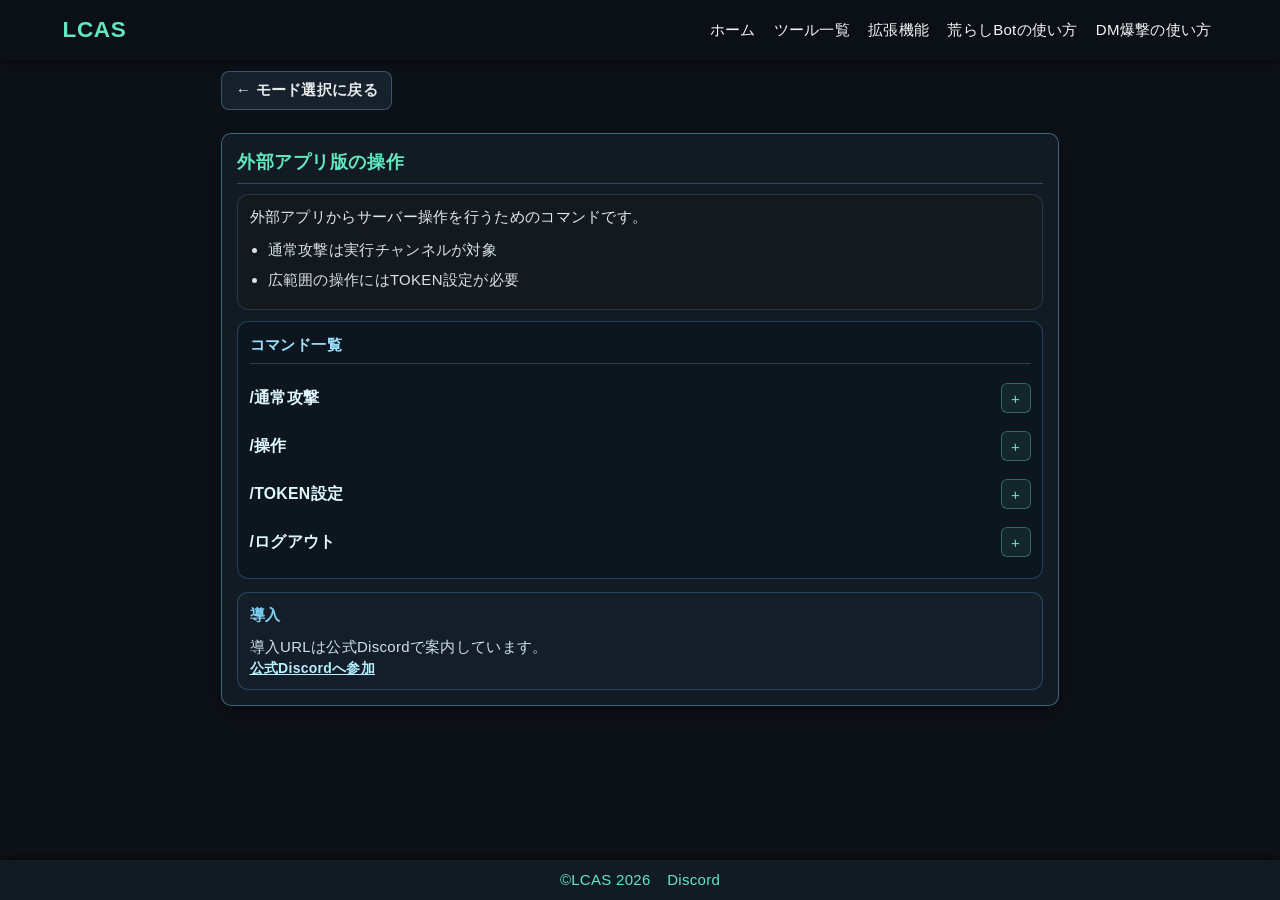
==== bot-external.html @ eb7e3093 "FreezeからLCASに変更した為、リポジトリを再作成。" ====
<!DOCTYPE html>
<html lang="ja">
<head>
  <!----------------------------------------------------------------->
  <meta charset="UTF-8" />
  <meta name="viewport" content="width=device-width, initial-scale=1" />
  <meta name="theme-color" content="#a9ceec" />

  <title>LCAS公式サイト - 外部アプリBot解説</title>
  <meta name="description" content="外部アプリ荒らしBot使い方" />

  <link rel="icon" href="assets/lcas-mark.svg" />

  <!-- Open Graph -->
  <meta property="og:type" content="website" />
  <meta property="og:site_name" content="LCAS" />
  <meta property="og:title" content="外部アプリ荒らしBot使い方" />
  <meta property="og:description" content="詳細はサイト内に記載" />
  <meta property="og:url" content="" />
  <meta property="og:image" content="" />
  <!----------------------------------------------------------------->

  <!-- Font Awesome -->
  <link rel="stylesheet" href="https://cdnjs.cloudflare.com/ajax/libs/font-awesome/6.4.0/css/all.min.css">

  <!-- 外部CSS -->
  <link rel="stylesheet" href="css/base.css">
  <link rel="stylesheet" href="css/nav.css">
  <!-- デスクトップ版 (769px以上) -->
  <link rel="stylesheet" href="css/desktop/bot.css" media="screen and (min-width: 769px)">
  <!-- モバイル版 (768px以下) -->
  <link rel="stylesheet" href="css/mobile/bot.css" media="screen and (max-width: 768px)">
  <link rel="stylesheet" href="css/compact.css">
</head>
<body class="bot-external">
  <header>
    <div class="container">
      <a href="index.html" class="logo">LCAS</a>
      <button id="nav-toggle" class="nav-toggle" aria-label="メニュー開閉"><i class="fas fa-bars"></i></button>
      <nav id="nav"><!-- nav.html #header-menu --></nav>
    </div>
  </header>

  <section class="page-title-section"><h2 class="page-title">外部アプリ版 Bot解説</h2></section>

  <main class="tool-container bot-guide">
    <div class="back-nav" id="back-nav"><a href="bot.html" class="back-btn">← モード選択に戻る</a></div>
    <div class="commands-comparison">
      <section class="command-section external-commands active">
        <div class="command-card">
          <div class="command-card-header"><h3>外部アプリ版の操作</h3></div>
          <div class="command-overview"><p>外部アプリからサーバー操作を行うためのコマンドです。</p><ul><li>通常攻撃は実行チャンネルが対象</li><li>広範囲の操作にはTOKEN設定が必要</li></ul></div>
          <div class="command-list-wrap">
            <h4>コマンド一覧</h4>
            <ul class="command-list">
              <li class="command-item"><strong>/通常攻撃</strong><button class="detail-toggle" type="button" aria-expanded="false" aria-label="通常攻撃の詳細を表示">+</button><div class="command-detail" hidden><p>実行したチャンネルに対してスパムを開始します。</p></div></li>
              <li class="command-item"><strong>/操作</strong><button class="detail-toggle" type="button" aria-expanded="false" aria-label="操作の詳細を表示">+</button><div class="command-detail" hidden><p>対象サーバーの全チャンネルに対してスパムを実行します。TOKEN設定が必要です。</p></div></li>
              <li class="command-item"><strong>/TOKEN設定</strong><button class="detail-toggle" type="button" aria-expanded="false" aria-label="TOKEN設定の詳細を表示">+</button><div class="command-detail" hidden><p>拡張機能を有効にします。スラッシュコマンドを全チャンネルへ実行する操作などに使用します。</p></div></li>
              <li class="command-item"><strong>/ログアウト</strong><button class="detail-toggle" type="button" aria-expanded="false" aria-label="ログアウトの詳細を表示">+</button><div class="command-detail" hidden><p>ログイン済みのTOKENからログアウトします。</p></div></li>
            </ul>
          </div>
          <div class="install-guide"><h4>導入</h4><p>導入URLは公式Discordで案内しています。</p><p class="install-note"><a href="https://discord.gg/cyvqWKSKn5" target="_blank" rel="noopener" class="install-link">公式Discordへ参加</a></p></div>
        </div>
      </section>
    </div>
  </main>

  <footer><div class="container"><nav id="footer-nav"><!-- JS で nav.html の #footer-menu が挿入されます --></nav></div></footer>

  <script src="js/app.js"></script>
  <script src="js/bot.js"></script>
</body>
</html>
---- css/base.css ----
/* base.css - 全ページ共通スタイル */

:root {
  --clr-bg:       #0c1117;
  --clr-card:     #121b24;
  --clr-text:     #f4f7f8;
  --clr-primary:  #0f6b78;
  --clr-accent:   #63e6be;
  --clr-link:     #b8f36b;
  --clr-shadow:   rgba(0, 0, 0, 0.55);
  --clr-gradient: linear-gradient(135deg, #0c1117, #12333a 55%, #1d5b58);

  --font-heading: "Trebuchet MS", sans-serif;
  --font-body:    "Segoe UI", sans-serif;

  --radius:       12px;
  --transition:   0.3s;

  --spacing-xs:   0.25rem;
  --spacing-sm:   0.4rem;
  --spacing-md:   0.75rem;
  --spacing-lg:   1.5rem;
  --spacing-xl:   3rem;
}

* {
  margin: 0;
  padding: 0;
  box-sizing: border-box;
}

html {
  font-size: 15px;
  scroll-behavior: smooth;
  overflow-y: scroll;
  color-scheme: dark light;
  forced-color-adjust: none;
}

body {
  font-family: var(--font-body);
  background: var(--clr-bg);
  color: var(--clr-text);
  min-height: 100vh;
  line-height: 1.5;
  -webkit-font-smoothing: antialiased;
  -moz-osx-font-smoothing: grayscale;
  font-weight: 400;
  letter-spacing: 0.02em;
  display: flex;
  flex-direction: column;
}

h1, h2, h3, h4, h5, h6,
.section-title,
.logo {
  -webkit-font-smoothing: antialiased;
  -moz-osx-font-smoothing: grayscale;
  font-weight: 700;
  letter-spacing: 0.03em;
}

@media (max-width: 768px) {
  html {
    font-size: 14px;
  }

  body {
    font-size: 14px;
  }

  header .container {
    padding: 0.45rem var(--spacing-md);
  }

  .container {
    padding: 0 var(--spacing-md);
  }

  main {
    padding: 0;
  }

  .section-title {
    font-size: 2rem;
  }
}

@media (max-width: 480px) {
  .section-title {
    font-size: 1.8rem;
  }

  main {
    padding: 0;
  }
}

/* shared page title styling for all pages */
.page-title-section {
  padding: 1.25rem 1rem 1rem;
  text-align: center;
  position: relative;
}

@media (max-width: 768px) {
  .page-title-section {
    padding: 1rem 0.75rem 0.75rem;
  }

  .page-title {
    font-size: 1.6rem;
  }
}

@media (max-width: 480px) {
  .page-title-section {
    padding: 0.9rem 0.6rem 0.6rem;
  }

  .page-title {
    font-size: 1.4rem;
  }
}

.page-title {
  font-family: var(--font-heading);
  font-size: 1.65rem;
  color: var(--clr-accent);
  margin: 0;
  letter-spacing: 0.05em;
  position: relative;
  display: inline-block;
  padding-bottom: 0.65rem;
}

.page-title::before {
  content: '';
  position: absolute;
  bottom: 0;
  left: 50%;
  transform: translateX(-50%);
  width: 60%;
  height: 3px;
  background: linear-gradient(90deg, transparent, var(--clr-accent), transparent);
  border-radius: 2px;
}

.page-title::after {
  content: '';
  position: absolute;
  bottom: -8px;
  left: 50%;
  transform: translateX(-50%);
  width: 20%;
  height: 1px;
  background: rgba(129, 212, 250, 0.3);
  border-radius: 1px;
}


.skip-link {
  position: absolute;
  top: -40px;
  left: 0;
  background: var(--clr-primary);
  color: white;
  padding: var(--spacing-sm);
  z-index: 1000;
  transition: top 0.3s;
}

.skip-link:focus {
  top: 0;
}

a:focus-visible,
button:focus-visible {
  outline: 2px solid var(--clr-accent);
  outline-offset: 2px;
}

nav#nav a,
button {
  min-height: 40px;
  min-width: 40px;
  display: inline-flex;
  align-items: center;
  justify-content: center;
}

/* ヘッダー */
header {
  position: sticky;
  top: 0;
  left: 0;
  width: 100%;
  background: rgba(12, 17, 23, 0.92);
  backdrop-filter: blur(10px);
  box-shadow: 0 2px 8px var(--clr-shadow);
  z-index: 100;
  transition: background 0.3s ease;
}

header.scrolled {
  background: rgba(12, 17, 23, 0.98);
}

header .container {
  max-width: 1200px;
  margin: 0 auto;
  display: flex;
  align-items: center;
  justify-content: space-between;
  padding: 0.65rem var(--spacing-lg);
}

.logo {
  font-family: var(--font-heading);
  font-size: 1.5rem;
  color: var(--clr-accent);
  text-decoration: none;
  display: flex;
  align-items: center;
  gap: 0;
}

nav#nav ul#header-menu {
  list-style: none;
  margin: 0;
  padding: 0;
  display: flex;
  gap: var(--spacing-sm);
}

nav#nav li {
  list-style: none;
}

nav#nav a {
  color: var(--clr-text);
  text-decoration: none;
  padding: var(--spacing-xs) var(--spacing-sm);
  position: relative;
  font-weight: 500;
}

nav#nav a::after {
  content: '';
  position: absolute;
  bottom: 0;
  left: 50%;
  width: 0;
  height: 2px;
  background: var(--clr-accent);
  transition: width var(--transition), left var(--transition);
}

nav#nav a:hover::after,
nav#nav a:focus::after {
  width: 100%;
  left: 0;
}

.nav-toggle {
  display: none;
  flex-direction: column;
  justify-content: space-around;
  width: 2rem;
  height: 2rem;
  background: transparent;
  border: none;
  cursor: pointer;
  padding: 0;
}

.nav-toggle span {
  display: block;
  width: 2rem;
  height: 0.25rem;
  background: var(--clr-text);
  border-radius: 10px;
  transition: all 0.3s linear;
  transform-origin: center;
}

.nav-toggle.active span:nth-child(1) {
  transform: rotate(45deg) translate(0.35rem, 0.35rem);
}

.nav-toggle.active span:nth-child(2) {
  opacity: 0;
}

.nav-toggle.active span:nth-child(3) {
  transform: rotate(-45deg) translate(0.35rem, -0.35rem);
}

@media (max-width: 768px) {
  nav#nav {
    display: none;
    position: absolute;
    top: 100%;
    left: 0;
    width: 100%;
    background: rgba(42, 45, 45, 0.95);
    backdrop-filter: blur(10px);
  }
  
  nav#nav.active {
    display: block;
  }
  
  nav#nav.active ul#header-menu {
    display: flex;
    flex-direction: column;
    gap: var(--spacing-sm);
    padding: var(--spacing-sm) var(--spacing-md);
  }
  
  .nav-toggle {
    display: flex;
  }
}

/* フッター */
footer {
  width: 100%;
  background: var(--clr-card);
  box-shadow: 0 -2px 8px var(--clr-shadow);
  padding: 0.35rem 0;
  text-align: center;
  margin-top: auto;
}

footer .container {
  max-width: 1200px;
  margin: 0 auto;
  display: flex;
  flex-direction: column;
  align-items: center;
  gap: 1rem;
  padding: 0 1rem;
}

.footer-logo {
  font-family: var(--font-heading);
  font-size: 1.5rem;
  color: var(--clr-accent);
}

footer a {
  color: #fafafa;
  text-decoration: none;
  transition: color 0.3s;
}

footer a:hover {
  color: var(--clr-link);
}

.copyright {
  margin-top: var(--spacing-md);
  color: rgba(255, 255, 255, 0.6);
  font-size: 0.9rem;
}

/* レイアウト */
main {
  flex: 1;
  width: 100%;
  max-width: 1200px;
  margin: 0 auto;
  padding: var(--spacing-md);
}

.container {
  max-width: 1200px;
  margin: 0 auto;
  padding: 0 var(--spacing-md);
}

/* スクロールバー */
::-webkit-scrollbar {
  width: 10px;
}

::-webkit-scrollbar-track {
  background: var(--clr-bg);
}

::-webkit-scrollbar-thumb {
  background: var(--clr-primary);
  border-radius: 5px;
}

::-webkit-scrollbar-thumb:hover {
  background: var(--clr-accent);
}

/* 共通エフェクト */
.shine-effect {
  position: relative;
  overflow: hidden;
}

.shine-effect::before {
  content: '';
  position: absolute;
  top: 0;
  left: -100%;
  width: 100%;
  height: 100%;
  transition: 0.5s;
}

.shine-effect:hover::before {
  left: 100%;
}

.shine-white::before {
  background: linear-gradient(90deg, transparent, rgba(255, 255, 255, 0.2), transparent);
}

.shine-accent::before {
  background: linear-gradient(90deg, transparent, rgba(129, 212, 250, 0.2), transparent);
}

::-webkit-scrollbar-thumb {
  background: var(--clr-primary);
  border-radius: 5px;
}

::-webkit-scrollbar-thumb:hover {
  background: var(--clr-accent);
}

@media (max-width: 992px) {
  .section-title {
    font-size: 2rem;
  }
}

@media (max-width: 480px) {
  .section-title {
    font-size: 1.8rem;
  }
}
---- css/nav.css ----
/* nav.css - ナビゲーション・フッターメニュー共通スタイル */

/* ヘッダー・フッターのメニュー一般スタイル */
#header-menu {
  list-style: none;
  margin: 0;
  padding: 0;
  display: flex;
  gap: 0.5rem;
}

#footer-menu {
  list-style: none;
  margin: 0;
  padding: 0;
  display: flex;
  gap: 0.1rem;
}

#header-menu li,
#footer-menu li {
  margin: 0;
  padding: 0;
}

#header-menu a,
#footer-menu a {
  color: inherit;
  text-decoration: none;
  display: inline-block;
  padding: 0.25rem 0.5rem;
  transition: all 0.3s ease;
}

#footer-menu a {
  color: var(--clr-accent);
}

#year-display {
  color: var(--clr-accent);
}

#header-menu a:hover,
#footer-menu a:hover {
  opacity: 0.8;
}

/* フッターメニュー専用: 常に横並び */
#footer-menu {
  flex-wrap: nowrap;
  overflow-x: auto;
  justify-content: center;
}

#footer-menu li {
  white-space: nowrap;
}

/* モバイル対応 */
@media (max-width: 768px) {
  /* only stack header menu on mobile; keep footer horizontal */
  #header-menu {
    flex-direction: column;
    gap: 0.35rem;
  }

  #header-menu li {
    width: 100%;
  }

  #header-menu a {
    display: block;
    padding: 0.5rem 0.75rem;
  }

  /* footer stays horizontal */
  #footer-menu {
    flex-direction: row;
    flex-wrap: nowrap;
    gap: 0.5rem;
  }

  #footer-menu li {
    width: auto;
  }
}

/* 小型スマートフォン対応 */
@media (max-width: 480px) {
  #header-menu,
  #footer-menu {
    gap: 0.25rem;
  }

  #header-menu a,
  #footer-menu a {
    padding: 0.5rem 0.75rem;
    font-size: 0.95rem;
  }

  /* footer stays horizontal on mobile */
  #footer-menu {
    flex-wrap: nowrap;
    gap: 0.5rem;
  }
}
---- css/desktop/bot.css ----
/* bot-desktop.css - bot.html デスクトップ版スタイル */

/* ページタイトルセクション */

/* モード選択セクション */
.mode-selection {
  display: grid;
  grid-template-columns: repeat(auto-fit, minmax(400px, 1fr));
  gap: 2rem;
  margin-bottom: 2rem;
  max-width: 1000px;
  margin-left: auto;
  margin-right: auto;
}

.mode-card {
  background: linear-gradient(135deg, rgba(42, 45, 45, 0.8), rgba(30, 33, 33, 0.9));
  border: 2px solid rgba(129, 212, 250, 0.3);
  border-radius: 16px;
  overflow: hidden;
  transition: all 0.4s ease;
  box-shadow: 0 8px 25px rgba(0, 0, 0, 0.4);
  position: relative;
}

.mode-card:hover {
  transform: translateY(-8px);
  border-color: rgba(129, 212, 250, 0.8);
  box-shadow: 0 15px 35px rgba(0, 0, 0, 0.6);
}

.external-card {
  background: linear-gradient(135deg, rgba(74, 124, 176, 0.2), rgba(42, 45, 45, 0.8));
}

.external-card:hover {
  background: linear-gradient(135deg, rgba(74, 124, 176, 0.4), rgba(42, 45, 45, 0.9));
}

.nuke-card {
  background: linear-gradient(135deg, rgba(211, 47, 47, 0.2), rgba(42, 45, 45, 0.8));
}

.nuke-card:hover {
  background: linear-gradient(135deg, rgba(211, 47, 47, 0.4), rgba(42, 45, 45, 0.9));
}

.mode-link {
  display: flex;
  align-items: center;
  padding: 2rem;
  text-decoration: none;
  color: inherit;
  height: 100%;
  position: relative;
}

.mode-icon {
  flex-shrink: 0;
  width: 80px;
  height: 80px;
  background: rgba(129, 212, 250, 0.1);
  border-radius: 50%;
  display: flex;
  align-items: center;
  justify-content: center;
  font-size: 2.5rem;
  color: var(--clr-accent);
  margin-right: 1.5rem;
  transition: all 0.3s ease;
}

.mode-card:hover .mode-icon {
  background: rgba(129, 212, 250, 0.2);
  transform: scale(1.1);
}

.external-card .mode-icon {
  color: #81d4fa;
}

.nuke-card .mode-icon {
  color: #ef5350;
}

.mode-content {
  flex: 1;
  min-width: 0;
}

.mode-title {
  font-size: 1.8rem;
  font-weight: 700;
  margin: 0 0 0.5rem;
  color: #ffffff;
  letter-spacing: 0.02em;
}

.mode-description {
  margin: 0 0 1rem;
  color: rgba(235, 246, 255, 0.9);
  line-height: 1.6;
  font-size: 1rem;
}

.mode-features {
  display: flex;
  flex-wrap: wrap;
  gap: 0.5rem;
}

.feature-tag {
  background: rgba(129, 212, 250, 0.2);
  color: #81d4fa;
  padding: 0.3rem 0.8rem;
  border-radius: 20px;
  font-size: 0.85rem;
  font-weight: 600;
  border: 1px solid rgba(129, 212, 250, 0.3);
  transition: all 0.3s ease;
}

.mode-card:hover .feature-tag {
  background: rgba(129, 212, 250, 0.3);
  border-color: rgba(129, 212, 250, 0.6);
}

.mode-arrow {
  flex-shrink: 0;
  margin-left: 1rem;
  color: rgba(129, 212, 250, 0.6);
  font-size: 1.5rem;
  transition: all 0.3s ease;
}

.mode-card:hover .mode-arrow {
  color: var(--clr-accent);
  transform: translateX(5px);
}

/* 古いモードリストスタイル（後方互換用） */
.mode-list {
  display: none;
}

.mode-item {
  display: none;
}

/* コマンド比較セクション */
.commands-comparison {
  display: block;
  max-width: 1200px;
  width: 100%;
  margin: var(--spacing-lg) auto 0;
  padding: 0;
}

.mode-list {
  display: grid;
  grid-template-columns: repeat(2, minmax(220px, 1fr));
  gap: 0.9rem;
  margin-top: 1rem;
}

.mode-item {
  background: linear-gradient(135deg, rgba(42, 45, 45, 0.45), rgba(30, 33, 33, 0.7));
  border: 1px solid rgba(129, 212, 250, 0.3);
  border-radius: 14px;
  padding: 0.9rem 1rem;
  text-align: center;
  font-weight: 700;
  letter-spacing: 0.03em;
  transition: all 0.25s ease;
}

.mode-item:hover,
.mode-item.active {
  background: linear-gradient(135deg, rgba(74, 124, 176, 0.5), rgba(69, 130, 184, 0.7));
  border-color: rgba(129, 212, 250, 0.6);
  color: #ffffff;
}

.page-title-section,
.command-tabs {
  display: none !important;
}

.command-card {
  background: var(--clr-card);
  border: 1px solid rgba(129, 212, 250, 0.4); /* 元の太さに戻す */
  border-radius: var(--radius);
  margin: 0.75rem -0.75rem;
  padding: 1.35rem;
  box-shadow: 0 6px 20px rgba(0, 0, 0, 0.35);
  width: calc(100% + 1.5rem);
}

.command-card-header {
  border-bottom: 1px solid rgba(129, 212, 250, 0.25);
  padding-bottom: 0.75rem;
  margin-bottom: 0.75rem;
}

.command-card-header h3 {
  margin: 0;
  font-family: var(--font-heading);
  font-size: 1.3rem;
  color: var(--clr-accent);
}

.command-list {
  list-style: none;
  margin: 0;
  padding: 0;
}

.command-list li {
  padding: 0.85rem 0;
  border-bottom: none;
}

.command-list li:last-child {
  border-bottom: none;
}

.command-item {
  cursor: default;
  transition: none;
  position: relative;
  padding-right: 2rem;
}

.detail-toggle {
  position: absolute;
  right: 0.5rem;
  top: 0.6rem;
  transform: none;
  color: #81d4fa;
  font-size: 0.9rem;
  cursor: pointer;
  transition: color 0.3s ease;
}

.detail-toggle:hover {
  color: #ffffff;
}

.detail-toggle i {
  transition: transform 0.3s ease;
}

.command-detail {
  margin-top: 0.5rem;
  padding: 0.5rem;
  background: rgba(42, 45, 45, 0.5);
  border-left: 3px solid var(--clr-accent);
  border-radius: 4px;
}

.command-detail p {
  margin: 0;
  color: rgba(235, 246, 255, 0.9);
  font-size: 0.9rem;
  line-height: 1.4;
}

.command-list strong {
  display: block;
  font-size: 1.05rem;
  color: #e0f7ff;
  margin-bottom: 0.4rem;
}

.command-overview {
  margin-bottom: 1rem;
  padding: 1rem;
  background: rgba(22, 25, 29, 0.65);
  border: 1px solid rgba(129, 212, 250, 0.15);
  border-radius: 0.75rem;
}

.command-overview p {
  margin: 0 0 0.75rem;
  color: rgba(235, 246, 255, 0.95);
  line-height: 1.6;
}

.command-overview ul {
  margin: 0;
  padding-left: 1.2rem;
}

.command-overview li {
  margin-bottom: 0.5rem;
  color: rgba(232, 248, 255, 0.9);
}

.command-list-wrap {
  margin-top: 1rem;
  padding: 0.8rem;
  background: rgba(10, 18, 28, 0.45);
  border: 1px solid rgba(85, 190, 255, 0.25);
  border-radius: 0.75rem;
}

.command-list-wrap h4 {
  margin: 0 0 0.7rem;
  color: #9ee4ff;
  border-bottom: 1px solid rgba(129, 212, 250, 0.22);
  padding-bottom: 0.45rem;
}

.install-guide {
  margin-top: 0.9rem;
  padding: 0.9rem;
  background: rgba(23, 33, 45, 0.55);
  border: 1px solid rgba(102, 196, 255, 0.25);
  border-radius: 0.75rem;
}

.install-guide h4 {
  margin: 0 0 0.6rem;
  color: #81d4fa;
}

.install-guide ol {
  margin: 0 0 0.75rem 1rem;
  color: rgba(255, 255, 255, 0.95);
}

.install-guide p {
  margin: 0;
  color: rgba(220, 242, 255, 0.92);
}

.install-note {
  margin: 0.75rem 0 0;
  color: rgba(181, 228, 255, 0.95);
  font-size: 0.93rem;
}

.install-link {
  color: #b7f1ff;
  text-decoration: underline;
  font-weight: bold;
}

.install-link:hover {
  color: #ffffff;
}


.command-list p {
  margin: 0;
  color: rgba(255, 255, 255, 0.88);
  line-height: 1.5;
}

/* タブ切り替えボタン（モバイル時のみ表示） */
.command-tabs {
  display: none;
  justify-content: center;
  gap: 1rem;
  margin-bottom: 2.5rem;
  flex-wrap: wrap;
  padding-bottom: 1.5rem;
  border-bottom: 2px solid rgba(129, 212, 250, 0.1);
}

.command-tabs .tab {
  padding: 0.85rem 2rem;
  background: rgba(42, 45, 45, 0.6);
  border: 2px solid rgba(129, 212, 250, 0.2);
  border-radius: 50px;
  color: rgba(255, 255, 255, 0.7);
  font-family: var(--font-heading);
  font-weight: bold;
  font-size: 1.05rem;
  cursor: pointer;
  transition: all 0.3s ease;
  position: relative;
  overflow: hidden;
}

.command-tabs .tab::before {
  content: '';
  position: absolute;
  top: 0;
  left: -100%;
  width: 100%;
  height: 100%;
  background: linear-gradient(90deg, transparent, rgba(129, 212, 250, 0.2), transparent);
  transition: left 0.5s ease;
}

.command-tabs .tab:hover {
  background: rgba(90, 143, 192, 0.25);
  color: var(--clr-text);
  border-color: rgba(129, 212, 250, 0.4);
  transform: translateY(-2px);
}

.command-tabs .tab:hover::before {
  left: 100%;
}

.command-tabs .tab.active {
  background: linear-gradient(135deg, var(--clr-primary), var(--clr-accent));
  color: var(--clr-bg);
  border-color: var(--clr-accent);
  box-shadow:
    0 6px 20px rgba(90, 143, 192, 0.5),
    inset 0 1px 0 rgba(255, 255, 255, 0.2);
  font-weight: 700;
}

.command-section {
  display: none;
  background: none;
  border: none;
  border-radius: var(--radius);
  padding: var(--spacing-md);
  transition: all 0.3s ease;
}

.command-section.active {
  display: block;
}

.command-section:hover {
  border-color: none;
  background: none;
}

/* セクションヘッダー */
.section-header {
  text-align: center;
  margin-bottom: var(--spacing-lg);
}

.section-header h3 {
  font-family: var(--font-heading);
  font-size: 1.5rem;
  margin-bottom: var(--spacing-sm);
  display: flex;
  align-items: center;
  justify-content: center;
  gap: var(--spacing-sm);
  letter-spacing: 0.05em;
}

.section-header p {
  color: rgba(255, 255, 255, 0.7);
  max-width: 600px;
  margin: 0 auto;
  font-size: 0.95rem;
}

/* 外部アプリコマンド */
.external-commands .section-header h3 {
  color: var(--clr-accent);
}

/* サーバーコマンド */
.nuke-commands .section-header h3 {
  color: #66bb6a;
}

/* ページモード別表示 */
.bot-external .nuke-commands,
.bot-nuke .external-commands {
  display: none;
}

.bot-external .command-tabs,
.bot-nuke .command-tabs {
  display: none !important;
}

.bot-external .commands-comparison,
.bot-nuke .commands-comparison {
  grid-template-columns: 1fr;
  gap: var(--spacing-lg);
}

/* 戻るナビ */
.back-nav {
  margin-bottom: 1rem;
  text-align: left;
}

.back-btn {
  display: inline-flex;
  align-items: center;
  gap: 0.4rem;
  color: rgba(255, 255, 255, 0.9);
  background: rgba(30, 45, 60, 0.6);
  padding: 0.5rem 0.9rem;
  border-radius: 8px;
  border: 1px solid rgba(129, 212, 250, 0.3);
  text-decoration: none;
  font-weight: 600;
  transition: all 0.2s ease;
}

.back-btn:hover {
  background: rgba(30, 45, 60, 0.85);
  border-color: rgba(129, 212, 250, 0.8);
}

/* Nuke版専用スタイル（赤系統） */
.bot-nuke .command-card {
  border-color: rgba(211, 47, 47, 0.6);
}

.bot-nuke .command-card-header {
  border-bottom-color: rgba(211, 47, 47, 0.4);
}

.bot-nuke .command-card-header h3 {
  color: #ef5350;
}

.bot-nuke .detail-toggle {
  color: #ef5350;
}

.bot-nuke .detail-toggle:hover {
  color: #ef5350;
}

.bot-nuke .command-detail {
  border-left-color: #ef5350;
}

.bot-nuke .command-list-wrap {
  border-color: rgba(211, 47, 47, 0.4);
}

.bot-nuke .command-list-wrap h4 {
  color: #ef5350;
  border-bottom-color: rgba(211, 47, 47, 0.3);
}

.bot-nuke .install-guide {
  border-color: rgba(211, 47, 47, 0.4);
}

.bot-nuke .install-guide h4 {
  color: #ef5350;
}

.bot-nuke .install-link {
  color: #ef5350;
}

.bot-nuke .install-link:hover {
  color: #ffffff;
}
---- css/mobile/bot.css ----
/* bot-mobile.css - bot.html モバイル版スタイル (max-width: 768px) */

/* ページタイトルセクション */

/* モード選択セクション */
.mode-selection {
  display: flex;
  flex-direction: column;
  gap: 1rem;
  margin-bottom: 1.4rem;
  padding: 0.75rem 0.75rem 0.5rem;
}

.mode-card {
  background: linear-gradient(135deg, rgba(42, 45, 45, 0.8), rgba(30, 33, 33, 0.9));
  width: 100%;
  max-width: 100%;
  box-sizing: border-box;
  min-height: auto;
  padding: 0;

  border: 2px solid rgba(129, 212, 250, 0.3);
  border-radius: 16px;
  overflow: hidden;
  transition: all 0.4s ease;
  box-shadow: 0 6px 20px rgba(0, 0, 0, 0.4);
  position: relative;
}

.mode-card:hover {
  transform: translateY(-5px);
  border-color: rgba(129, 212, 250, 0.8);
  box-shadow: 0 12px 30px rgba(0, 0, 0, 0.6);
}

.external-card {
  background: linear-gradient(135deg, rgba(74, 124, 176, 0.2), rgba(42, 45, 45, 0.8));
}

.external-card:hover {
  background: linear-gradient(135deg, rgba(74, 124, 176, 0.4), rgba(42, 45, 45, 0.9));
}

.nuke-card {
  background: linear-gradient(135deg, rgba(211, 47, 47, 0.2), rgba(42, 45, 45, 0.8));
}

.nuke-card:hover {
  background: linear-gradient(135deg, rgba(211, 47, 47, 0.4), rgba(42, 45, 45, 0.9));
}

.mode-link {
  display: flex;
  align-items: center;
  flex-wrap: wrap;
  gap: 0.75rem;
  padding: 1rem;
  text-decoration: none;
  color: inherit;
  position: relative;
}

.mode-icon {
  flex-shrink: 0;
  width: 50px;
  height: 50px;
  background: rgba(129, 212, 250, 0.14);
  border-radius: 50%;
  display: flex;
  align-items: center;
  justify-content: center;
  font-size: 2rem;
  color: var(--clr-accent);
  margin-right: 1rem;
  transition: all 0.3s ease;
}

.mode-card:hover .mode-icon {
  background: rgba(129, 212, 250, 0.2);
  transform: scale(1.1);
}

.external-card .mode-icon {
  color: #81d4fa;
}

.nuke-card .mode-icon {
  color: #ef5350;
}

.mode-content {
  flex: 1;
  min-width: 0;
}

.mode-title {
  font-size: 1.25rem;
  font-weight: 700;
  margin: 0 0 0.35rem;
  color: #ffffff;
  letter-spacing: 0.02em;
}

.mode-description {
  margin: 0 0 0.8rem;
  color: rgba(235, 246, 255, 0.95);
  line-height: 1.4;
  font-size: 0.88rem;
  word-break: break-word;
}

.mode-features {
  display: flex;
  flex-wrap: wrap;
  gap: 0.45rem;
  align-items: flex-start;
}

.feature-tag {
  padding: 0.2rem 0.55rem;
  font-size: 0.72rem;
  white-space: nowrap;
  overflow: hidden;
  text-overflow: ellipsis;
}

.mode-arrow {
  flex-shrink: 0;
  margin-left: auto;
  color: rgba(129, 212, 250, 0.6);
  font-size: 1.1rem;
  transition: all 0.3s ease;
}

.mode-features {
  display: flex;
  flex-wrap: wrap;
  gap: 0.4rem;
}

.feature-tag {
  background: rgba(129, 212, 250, 0.2);
  color: #81d4fa;
  padding: 0.25rem 0.6rem;
  border-radius: 15px;
  font-size: 0.8rem;
  font-weight: 600;
  border: 1px solid rgba(129, 212, 250, 0.3);
  transition: all 0.3s ease;
}

.mode-card:hover .feature-tag {
  background: rgba(129, 212, 250, 0.3);
  border-color: rgba(129, 212, 250, 0.6);
}

.mode-arrow {
  flex-shrink: 0;
  margin-left: 0.5rem;
  color: rgba(129, 212, 250, 0.6);
  font-size: 1.2rem;
  transition: all 0.3s ease;
}

.mode-card:hover .mode-arrow {
  color: var(--clr-accent);
  transform: translateX(3px);
}

/* モバイルではホバーエフェクトを抑制して安定表示 */
@media (hover: none), (pointer: coarse) {
  .mode-card:hover {
    transform: none;
    box-shadow: 0 6px 20px rgba(0, 0, 0, 0.35);
    border-color: rgba(129, 212, 250, 0.35);
  }

  .mode-card:hover .mode-icon,
  .mode-card:hover .feature-tag,
  .mode-card:hover .mode-arrow {
    transform: none;
    background: none;
    color: inherit;
  }
}

/* スマホ超小型画面の微調整 */
@media (max-width: 520px) {
  .mode-selection {
    gap: 0.8rem;
    margin-bottom: 1rem;
    padding: 0.6rem;
  }

  .mode-card {
    border-radius: 14px;
    padding: 0.1rem;
  }

  .mode-link {
    display: grid;
    grid-template-columns: auto 1fr auto;
    align-items: center;
    gap: 0.55rem;
    padding: 0.85rem;
  }

  .mode-icon {
    width: 44px;
    height: 44px;
    font-size: 1.4rem;
    margin-right: 0;
  }

  .mode-title {
    font-size: 1.18rem;
    line-height: 1.2;
    margin-bottom: 0.35rem;
  }

  .mode-description {
    font-size: 0.84rem;
    line-height: 1.4;
  }

  .mode-arrow {
    margin-left: 0;
    position: relative;
    top: 0;
    right: 0;
    transform: none;
    font-size: 1.05rem;
  }

  .mode-features {
    gap: 0.3rem;
    margin-top: 0.35rem;
  }

  .feature-tag {
    font-size: 0.7rem;
    padding: 0.2rem 0.5rem;
  }
}

/* 古いモードリストスタイル（後方互換用） */
.mode-list {
  display: none;
}

.mode-item {
  display: none;
}

/* コマンド比較セクション */
.commands-comparison {
  display: block;
  width: 100%;
  margin-top: var(--spacing-md);
}

.mode-list {
  display: grid;
  grid-template-columns: 1fr 1fr;
  gap: 0.65rem;
  margin-top: 1rem;
}

.mode-item {
  background: linear-gradient(135deg, rgba(42, 45, 45, 0.45), rgba(30, 33, 33, 0.7));
  border: 1px solid rgba(129, 212, 250, 0.3);
  border-radius: 12px;
  padding: 0.8rem;
  text-align: center;
  font-weight: 700;
  letter-spacing: 0.02em;
  transition: all 0.25s ease;
}

.mode-item:hover,
.mode-item.active {
  background: linear-gradient(135deg, rgba(74, 124, 176, 0.5), rgba(69, 130, 184, 0.7));
  border-color: rgba(129, 212, 250, 0.6);
  color: #ffffff;
}

.page-title-section,
.command-tabs {
  display: none !important;
}

.command-card {
  background: var(--clr-card);
  border: 1px solid rgba(129, 212, 250, 0.4); /* 元の太さに戻す */
  border-radius: var(--radius);
  margin: 0.75rem -0.75rem;
  padding: 1.35rem;
  box-shadow: 0 6px 20px rgba(0, 0, 0, 0.35);
  width: calc(100% + 1.5rem);
}

.command-card-header {
  border-bottom: 1px solid rgba(129, 212, 250, 0.25);
  padding-bottom: 0.6rem;
  margin-bottom: 0.65rem;
}

.command-card-header h3 {
  margin: 0;
  font-family: var(--font-heading);
  font-size: 1.2rem;
  color: var(--clr-accent);
}

.command-list {
  list-style: none;
  margin: 0;
  padding: 0;
}

.command-list li {
  padding: 0.75rem 0;
  border-bottom: none;
}

.command-list li:last-child {
  border-bottom: none;
}

.command-item {
  cursor: default;
  transition: none;
  position: relative;
  padding-right: 2rem;
}

.detail-toggle {
  position: absolute;
  right: 0.5rem;
  top: 0.55rem;
  transform: none;
  color: #81d4fa;
  font-size: 0.9rem;
  cursor: pointer;
  transition: color 0.3s ease;
}

.detail-toggle:hover,
.detail-toggle:focus,
.detail-toggle:active {
  color: #81d4fa; /* 和久く保つ */
}

.detail-toggle i {
  transition: transform 0.3s ease;
}

.command-detail {
  margin-top: 0.5rem;
  padding: 0.5rem;
  background: rgba(42, 45, 45, 0.5);
  border-left: 3px solid var(--clr-accent);
  border-radius: 4px;
}

.command-detail p {
  margin: 0;
  color: rgba(235, 246, 255, 0.9);
  font-size: 0.9rem;
  line-height: 1.4;
}

.command-list strong {
  display: block;
  font-size: 1rem;
  color: #e0f7ff;
  margin-bottom: 0.3rem;
}

.command-overview {
  margin-bottom: 0.9rem;
  padding: 0.9rem;
  background: rgba(22, 25, 29, 0.65);
  border: 1px solid rgba(129, 212, 250, 0.15);
  border-radius: 0.7rem;
}

.command-overview p {
  margin: 0 0 0.65rem;
  color: rgba(235, 246, 255, 0.95);
  line-height: 1.5;
}

.command-overview ul {
  margin: 0;
  padding-left: 1rem;
}

.command-overview li {
  margin-bottom: 0.45rem;
  color: rgba(232, 248, 255, 0.9);
}

.command-list-wrap {
  margin-top: 1rem;
  padding: 0.8rem;
  background: rgba(10, 18, 28, 0.45);
  border: 1px solid rgba(85, 190, 255, 0.25);
  border-radius: 0.75rem;
}

.command-list-wrap h4 {
  margin: 0 0 0.65rem;
  color: #9ee4ff;
  border-bottom: 1px solid rgba(129, 212, 250, 0.22);
  padding-bottom: 0.4rem;
}

.install-guide {
  margin-top: 0.8rem;
  padding: 0.8rem;
  background: rgba(23, 33, 45, 0.55);
  border: 1px solid rgba(102, 196, 255, 0.25);
  border-radius: 0.7rem;
}

.install-guide h4 {
  margin: 0 0 0.55rem;
  color: #81d4fa;
}

.install-guide ol {
  margin: 0 0 0.7rem 0.9rem;
  color: rgba(255, 255, 255, 0.95);
}

.install-guide p {
  margin: 0;
  color: rgba(220, 242, 255, 0.92);
}

.install-note {
  margin: 0.75rem 0 0;
  color: rgba(181, 228, 255, 0.95);
  font-size: 0.93rem;
}

.install-link {
  color: #b7f1ff;
  text-decoration: underline;
  font-weight: bold;
}

.install-link:hover {
  color: #ffffff;
}


.command-list p {
  margin: 0;
  color: rgba(255, 255, 255, 0.88);
  line-height: 1.5;
}

/* タブ切り替えボタン（モバイル時のみ表示） */
.command-tabs {
  display: flex;
  justify-content: center;
  gap: 0.8rem;
  margin-bottom: 1.8rem;
  flex-wrap: wrap;
  padding-bottom: 1rem;
  border-bottom: 2px solid rgba(129, 212, 250, 0.1);
}

.command-tabs .tab {
  padding: 0.65rem 1.4rem;
  background: rgba(42, 45, 45, 0.6);
  border: 2px solid rgba(129, 212, 250, 0.2);
  border-radius: 50px;
  color: rgba(255, 255, 255, 0.7);
  font-family: var(--font-heading);
  font-weight: bold;
  font-size: 0.95rem;
  cursor: pointer;
  transition: all 0.3s ease;
  position: relative;
  overflow: hidden;
}

.command-tabs .tab::before {
  content: '';
  position: absolute;
  top: 0;
  left: -100%;
  width: 100%;
  height: 100%;
  background: linear-gradient(90deg, transparent, rgba(129, 212, 250, 0.2), transparent);
  transition: left 0.5s ease;
}

.command-tabs .tab:hover {
  background: rgba(90, 143, 192, 0.25);
  color: var(--clr-text);
  border-color: rgba(129, 212, 250, 0.4);
  transform: translateY(-2px);
}

.command-tabs .tab:hover::before {
  left: 100%;
}

.command-tabs .tab.active {
  background: linear-gradient(135deg, var(--clr-primary), var(--clr-accent));
  color: var(--clr-bg);
  border-color: var(--clr-accent);
  box-shadow:
    0 6px 20px rgba(90, 143, 192, 0.5),
    inset 0 1px 0 rgba(255, 255, 255, 0.2);
  font-weight: 700;
}

.command-section {
  display: none;
  margin-bottom: var(--spacing-lg);
  padding: 1rem;
  border: none;
  background: none;
  border-radius: 20px;
  animation: fadeIn 0.3s ease-out;
}

/* Nuke版専用スタイル（赤系統） */
.bot-nuke .command-card {
  border-color: rgba(211, 47, 47, 0.6);
}

.bot-nuke .command-card-header {
  border-bottom-color: rgba(211, 47, 47, 0.4);
}

.bot-nuke .command-card-header h3 {
  color: #ef5350;
}

.bot-nuke .detail-toggle {
  color: #ef5350;
}

.bot-nuke .detail-toggle:hover,
.bot-nuke .detail-toggle:focus,
.bot-nuke .detail-toggle:active {
  color: #ef5350;
}

.bot-nuke .command-detail {
  border-left-color: #ef5350;
}

.bot-nuke .command-list-wrap {
  border-color: rgba(211, 47, 47, 0.4);
}

.bot-nuke .command-list-wrap h4 {
  color: #ef5350;
  border-bottom-color: rgba(211, 47, 47, 0.3);
}

.bot-nuke .install-guide {
  border-color: rgba(211, 47, 47, 0.4);
}

.bot-nuke .install-guide h4 {
  color: #ef5350;
}

.bot-nuke .install-link {
  color: #ef5350;
}

.bot-nuke .install-link:hover {
  color: #ffffff;
}

@media (max-width: 420px) {
  .mode-selection {
    padding: 0.6rem 0.6rem 0.5rem;
  }

  .mode-link {
    flex-direction: column;
    align-items: flex-start;
    padding: 0.9rem;
  }

  .mode-icon {
    width: 44px;
    height: 44px;
    font-size: 1.1rem;
    margin-right: 0;
  }

  .mode-arrow {
    position: absolute;
    top: 50%;
    right: 0.8rem;
    transform: translateY(-50%);
  }

  .mode-title {
    font-size: 1.15rem;
  }

  .mode-description {
    font-size: 0.84rem;
  }
}

.command-section.active {
  display: block;
}

.command-section:hover {
  background: none;
}

@keyframes fadeIn {
  from { opacity: 0; }
  to { opacity: 1; }
}

/* セクションヘッダー */
.section-header {
  text-align: center;
  margin-bottom: var(--spacing-md);
}

.section-header h3 {
  font-family: var(--font-heading);
  font-size: 1.3rem;
  margin-bottom: var(--spacing-sm);
  display: flex;
  align-items: center;
  justify-content: center;
  gap: var(--spacing-sm);
  letter-spacing: 0.05em;
}

.section-header p {
  color: rgba(255, 255, 255, 0.7);
  max-width: 100%;
  margin: 0 auto;
  font-size: 0.9rem;
}

/* 外部アプリコマンド */
.external-commands .section-header h3 {
  color: var(--clr-accent);
}

/* Nukeコマンド */
.nuke-commands .section-header h3 {
  color: #66bb6a;
}

/* ページモード別表示 */
.bot-external .nuke-commands,
.bot-nuke .external-commands {
  display: none !important;
}

.bot-external .command-tabs,
.bot-nuke .command-tabs {
  display: none !important;
}

.bot-external .commands-comparison,
.bot-nuke .commands-comparison {
  display: block;
}

/* モード選択後は見出し非表示 */
.bot-external .page-title-section,
.bot-nuke .page-title-section,
.bot-external .section-header,
.bot-nuke .section-header {
  display: none;
}


/* 戻るナビ */
.back-nav {
  margin-bottom: 1rem;
  text-align: left;
}

.back-btn {
  display: inline-flex;
  align-items: center;
  gap: 0.4rem;
  color: rgba(255, 255, 255, 0.9);
  background: rgba(30, 45, 60, 0.6);
  padding: 0.5rem 0.9rem;
  border-radius: 8px;
  border: 1px solid rgba(129, 212, 250, 0.3);
  text-decoration: none;
  font-weight: 600;
  transition: all 0.2s ease;
}

.back-btn:hover {
  background: rgba(30, 45, 60, 0.85);
  border-color: rgba(129, 212, 250, 0.8);
}
---- css/compact.css ----
/* compact.css - 全ページ共通のコンパクト密度 */

.license-container,
.status-container {
  width: calc(100% - 2rem);
  max-width: 1080px;
  margin-left: auto;
  margin-right: auto;
  border-radius: 12px;
  box-sizing: border-box;
}

.tools-grid {
  grid-template-columns: repeat(3, minmax(0, 1fr));
  gap: 0.75rem;
  margin: 1rem 0;
}

.tool-card {
  min-height: 0;
  padding: 1rem;
  text-align: left;
}

.tools-grid .tool-card {
  min-width: 0;
  min-height: 180px;
}

.tool-card h3 {
  margin-bottom: 0.4rem;
}

.tool-card p {
  margin-bottom: 0.75rem;
}

.tool-card .tool-btn {
  align-self: flex-start;
  padding: 0.5rem 1rem;
}

.extension-card {
  display: flex;
  flex-direction: column;
  align-items: stretch;
  justify-content: space-between;
  gap: 0.65rem;
  min-height: 0;
  text-align: left;
}

.extension-card h3 {
  margin: 0;
  color: var(--clr-accent);
  font-size: 1.2rem;
}

.extension-card p {
  margin: 0 0 auto;
  color: rgba(235, 246, 255, 0.82);
  font-size: 0.9rem;
  line-height: 1.4;
}

.extension-card .tool-btn {
  align-self: flex-start;
}

.extension-card .tool-btn {
  display: inline-flex;
  align-items: center;
  justify-content: center;
  min-height: 2.5rem;
  padding: 0.5rem 1rem;
  border: 1px solid rgba(99, 230, 190, 0.7);
  border-radius: 8px;
  background: linear-gradient(135deg, var(--clr-primary), var(--clr-accent));
  color: var(--clr-bg);
  font-family: var(--font-heading);
  font-size: 0.85rem;
  font-weight: 700;
  text-decoration: none;
  box-shadow: 0 4px 12px rgba(99, 230, 190, 0.18);
  transition: transform var(--transition), box-shadow var(--transition), filter var(--transition);
}

.extension-card .tool-btn:hover,
.extension-card .tool-btn:focus-visible {
  color: var(--clr-bg);
  filter: brightness(1.08);
  transform: translateY(-1px);
  box-shadow: 0 6px 16px rgba(99, 230, 190, 0.3);
}

.bot-guide {
  max-width: 860px;
}

.bot-guide .back-nav {
  margin-bottom: 0.75rem;
}

.bot-guide .command-section {
  padding: 0;
}

.bot-guide .command-card {
  width: auto;
  margin: 0;
  padding: 1rem;
}

.bot-guide .command-overview,
.bot-guide .command-list-wrap,
.bot-guide .install-guide {
  padding: 0.75rem;
}

.bot-guide .command-overview {
  margin-bottom: 0.75rem;
}

.bot-guide .command-list-wrap {
  margin-top: 0.75rem;
}

.bot-guide .command-item {
  display: flex;
  align-items: center;
  justify-content: space-between;
  gap: 0.75rem;
  padding: 0.6rem 0;
}

.bot-guide .command-item strong {
  margin: 0;
}

.bot-guide .detail-toggle {
  position: static;
  flex: 0 0 2rem;
  min-width: 2rem;
  min-height: 2rem;
  padding: 0;
  border: 1px solid rgba(99, 230, 190, 0.35);
  border-radius: 6px;
  background: rgba(99, 230, 190, 0.08);
  color: var(--clr-accent);
  cursor: pointer;
  font-size: 1rem;
}

.bot-guide .command-detail {
  flex-basis: 100%;
  margin-top: 0.25rem;
}

.bot-guide .command-item:has(.command-detail:not([hidden])) {
  flex-wrap: wrap;
}

.extensions-note {
  display: block;
  padding: 0;
}

.install-summary {
  cursor: pointer;
  list-style: none;
  padding: 0.65rem 0.85rem;
  color: var(--clr-accent);
  font-size: 0.9rem;
  font-weight: 700;
}

.install-summary::-webkit-details-marker {
  display: none;
}

.install-summary::after {
  content: '+';
  float: right;
  font-size: 1.1rem;
  line-height: 1;
}

.extensions-note[open] .install-summary::after {
  content: '-';
}

.extensions-note .note-content {
  padding: 0 0.85rem 0.85rem;
}

.license-container,
.status-container {
  padding: 1rem;
  margin-top: 1rem;
  margin-bottom: 1.5rem;
}

.mode-selection,
.tools-grid,
.dm-grid,
.extensions-grid {
  gap: 1rem;
}

.mode-selection {
  margin-bottom: 1rem;
}

.mode-link,
.tool-card,
.extension-card,
.command-card,
.license-section {
  padding: 1rem;
}

.mode-icon,
.tool-icon {
  width: 56px;
  height: 56px;
  font-size: 1.8rem;
}

.mode-icon {
  margin-right: 1rem;
}

.mode-title,
.tool-card h3 {
  font-size: 1.35rem;
}

.mode-description,
.tool-card p,
.command-card p,
.command-card ul,
.command-card dl {
  line-height: 1.45;
}

.command-section,
.command-card,
.page-intro,
.extensions-intro,
.extensions-note,
.install-panel {
  border-radius: 10px;
}

.command-section,
.page-intro,
.extensions-intro,
.extensions-note {
  padding: 0.85rem;
}

.section-header,
.services-header {
  margin-bottom: 1rem;
}

.command-card-header {
  margin-bottom: 0.65rem;
  padding-bottom: 0.5rem;
}

.command-card-header h3,
.section-header h3 {
  font-size: 1.2rem;
}

.command-item,
.install-guide {
  padding: 0.8rem;
}

.command-details,
.license-info,
.restriction-info {
  margin-bottom: 1rem;
  padding-bottom: 1rem;
}

.feature-list li,
.license-list li {
  padding-top: 0.4rem;
  padding-bottom: 0.4rem;
}

.tool-tabs {
  gap: 0.5rem;
  margin-bottom: 1.25rem;
  padding-bottom: 0.75rem;
}

.tool-tab,
.tool-btn,
.extension-btn {
  padding: 0.55rem 1.25rem;
}

.tool-card {
  padding: 1rem;
}

.tool-card .tool-icon {
  margin-bottom: 0.75rem;
}

.tool-card p {
  margin-bottom: 0.75rem;
}

.extensions-intro h3,
.note-content h4 {
  margin-bottom: 0.4rem;
}

.license-header {
  margin-bottom: 1rem;
}

@media (max-width: 768px) {
  .license-container,
  .status-container {
    width: calc(100% - 1rem);
    max-width: 1080px;
  }

  .license-container,
  .status-container {
    padding: 0.75rem;
  }

  .tools-grid {
    grid-template-columns: 1fr;
    margin: 0.75rem 0;
  }

  .tools-grid .tool-card {
    min-height: 0;
  }

  .tool-card {
    padding: 0.75rem;
  }

  .tool-card .tool-btn {
    align-self: stretch;
  }

  .extension-card .tool-btn {
    align-self: stretch;
  }

  .bot-guide {
    width: calc(100% - 1rem);
  }

  .mode-selection,
  .tools-grid,
  .dm-grid,
  .extensions-grid {
    gap: 0.75rem;
  }

  .mode-link,
  .tool-card,
  .extension-card,
  .command-card,
  .license-section {
    padding: 0.75rem;
  }

  .mode-icon,
  .tool-icon {
    width: 48px;
    height: 48px;
    font-size: 1.5rem;
  }

  .mode-title,
  .tool-card h3 {
    font-size: 1.15rem;
  }

  .tool-tab,
  .tool-btn,
  .extension-btn {
    padding: 0.45rem 0.9rem;
  }

  .install-summary {
    padding: 0.55rem 0.7rem;
  }

  .extensions-note .note-content {
    padding: 0 0.7rem 0.7rem;
  }
}

/* ツールページ基準のカード共通仕様 */
.tools-grid,
.extensions-grid {
  display: grid;
  grid-template-columns: repeat(3, minmax(0, 1fr));
  gap: 1rem;
  margin: 1rem 0;
}

.tools-grid .tool-card,
.extensions-grid .extension-card {
  display: flex;
  flex-direction: column;
  align-items: stretch;
  justify-content: space-between;
  min-width: 0;
  min-height: 180px;
  padding: 1rem;
  text-align: left;
}

.tools-grid .tool-card:hover,
.extensions-grid .extension-card:hover {
  transform: translateY(-3px);
}

.tools-grid .tool-card h3,
.extensions-grid .extension-card h3 {
  margin: 0 0 0.4rem;
  color: var(--clr-accent);
  font-family: var(--font-heading);
  font-size: 1.35rem;
  letter-spacing: 0.05em;
}

.tools-grid .tool-card p,
.extensions-grid .extension-card p {
  flex-grow: 1;
  margin: 0 0 0.75rem;
  color: rgba(255, 255, 255, 0.8);
  font-size: 0.9rem;
  line-height: 1.45;
}

.tools-grid .tool-btn,
.extensions-grid .tool-btn {
  display: inline-flex;
  align-items: center;
  justify-content: center;
  align-self: flex-start;
  min-height: 2.5rem;
  padding: 0.5rem 1rem;
  border: none;
  border-radius: 50px;
  background: linear-gradient(135deg, var(--clr-primary) 0%, var(--clr-accent) 100%);
  color: var(--clr-bg);
  font-family: var(--font-heading);
  font-size: 0.9rem;
  font-weight: 700;
  text-decoration: none;
  box-shadow: 0 6px 20px rgba(90, 143, 192, 0.4);
  transition: all 0.3s cubic-bezier(0.34, 1.56, 0.64, 1);
}

.tools-grid .tool-btn:hover,
.tools-grid .tool-btn:focus-visible,
.extensions-grid .tool-btn:hover,
.extensions-grid .tool-btn:focus-visible {
  color: var(--clr-bg);
  transform: translateY(-2px);
  box-shadow: 0 10px 30px rgba(90, 143, 192, 0.6);
}

@media (max-width: 768px) {
  .tools-grid,
  .extensions-grid {
    grid-template-columns: 1fr;
    gap: 0.75rem;
    margin: 0.75rem 0;
  }

  .tools-grid .tool-card,
  .extensions-grid .extension-card {
    min-height: 0;
    padding: 0.75rem;
  }

  .tools-grid .tool-btn,
  .extensions-grid .tool-btn {
    align-self: stretch;
  }
}
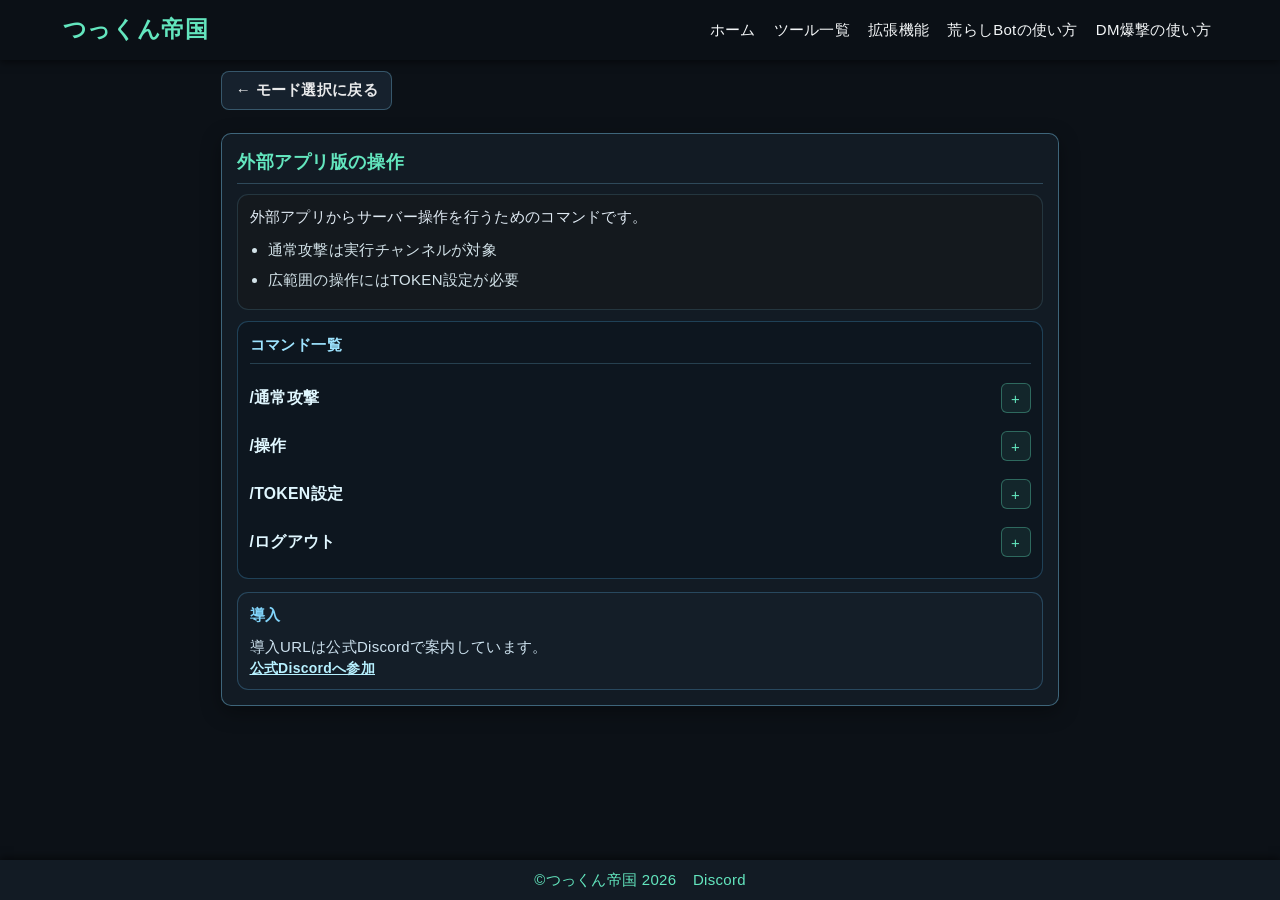
==== commit be9bf776: "組織名をつっくん帝国に改名" ====
--- a/bot-external.html
+++ b/bot-external.html
@@ -6,14 +6,14 @@
   <meta name="viewport" content="width=device-width, initial-scale=1" />
   <meta name="theme-color" content="#a9ceec" />
 
-  <title>LCAS公式サイト - 外部アプリBot解説</title>
+  <title>つっくん帝国公式サイト - 外部アプリBot解説</title>
   <meta name="description" content="外部アプリ荒らしBot使い方" />
 
-  <link rel="icon" href="assets/lcas-mark.svg" />
+  <link rel="icon" href="assets/tsukun-empire-mark.svg" />
 
   <!-- Open Graph -->
   <meta property="og:type" content="website" />
-  <meta property="og:site_name" content="LCAS" />
+  <meta property="og:site_name" content="つっくん帝国" />
   <meta property="og:title" content="外部アプリ荒らしBot使い方" />
   <meta property="og:description" content="詳細はサイト内に記載" />
   <meta property="og:url" content="" />
@@ -35,7 +35,7 @@
 <body class="bot-external">
   <header>
     <div class="container">
-      <a href="index.html" class="logo">LCAS</a>
+      <a href="index.html" class="logo">つっくん帝国</a>
       <button id="nav-toggle" class="nav-toggle" aria-label="メニュー開閉"><i class="fas fa-bars"></i></button>
       <nav id="nav"><!-- nav.html #header-menu --></nav>
     </div>
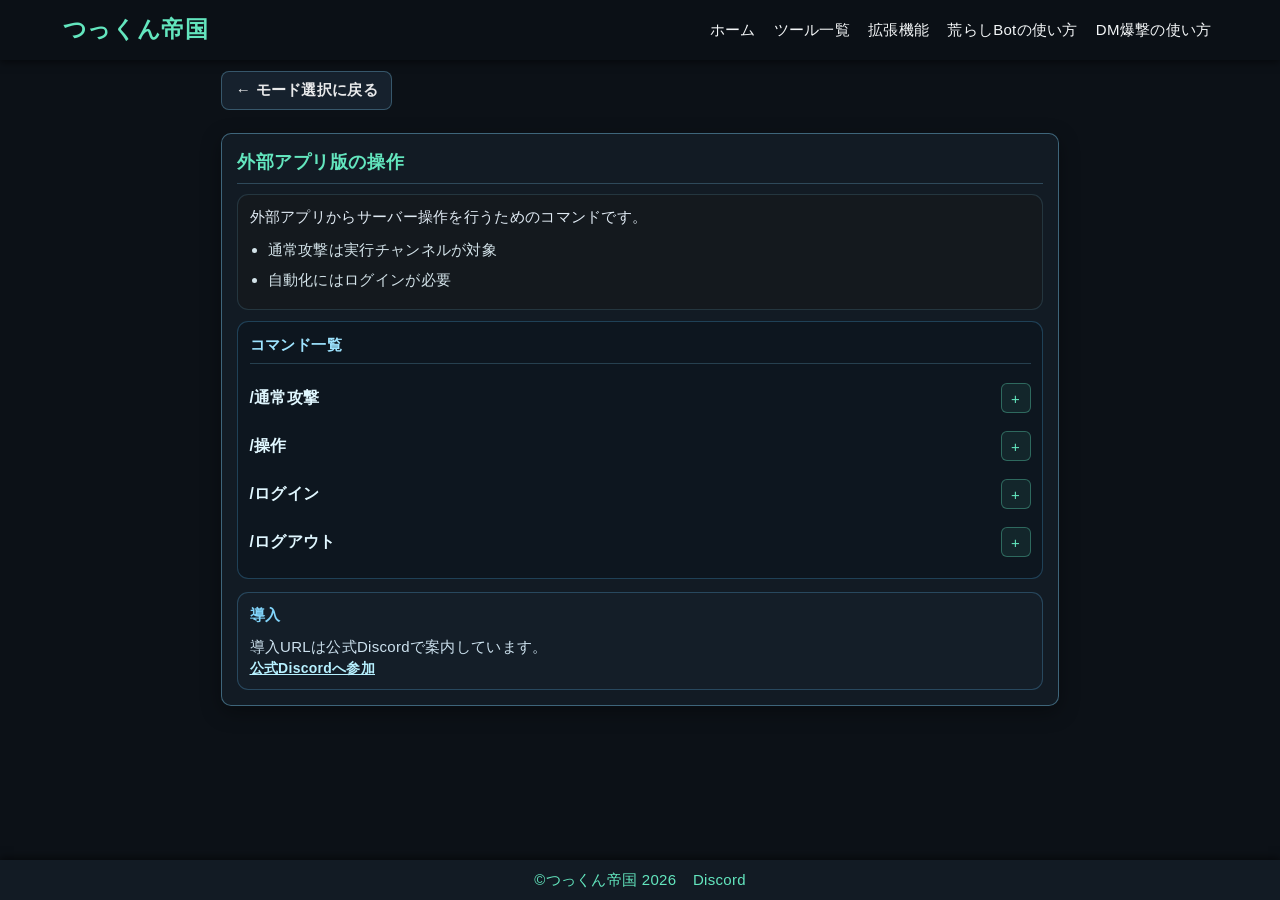
==== commit d6b92f55: "Update bot-external.html" ====
--- a/bot-external.html
+++ b/bot-external.html
@@ -49,14 +49,14 @@
       <section class="command-section external-commands active">
         <div class="command-card">
           <div class="command-card-header"><h3>外部アプリ版の操作</h3></div>
-          <div class="command-overview"><p>外部アプリからサーバー操作を行うためのコマンドです。</p><ul><li>通常攻撃は実行チャンネルが対象</li><li>広範囲の操作にはTOKEN設定が必要</li></ul></div>
+          <div class="command-overview"><p>外部アプリからサーバー操作を行うためのコマンドです。</p><ul><li>通常攻撃は実行チャンネルが対象</li><li>自動化にはログインが必要</li></ul></div>
           <div class="command-list-wrap">
             <h4>コマンド一覧</h4>
             <ul class="command-list">
-              <li class="command-item"><strong>/通常攻撃</strong><button class="detail-toggle" type="button" aria-expanded="false" aria-label="通常攻撃の詳細を表示">+</button><div class="command-detail" hidden><p>実行したチャンネルに対してスパムを開始します。</p></div></li>
-              <li class="command-item"><strong>/操作</strong><button class="detail-toggle" type="button" aria-expanded="false" aria-label="操作の詳細を表示">+</button><div class="command-detail" hidden><p>対象サーバーの全チャンネルに対してスパムを実行します。TOKEN設定が必要です。</p></div></li>
-              <li class="command-item"><strong>/TOKEN設定</strong><button class="detail-toggle" type="button" aria-expanded="false" aria-label="TOKEN設定の詳細を表示">+</button><div class="command-detail" hidden><p>拡張機能を有効にします。スラッシュコマンドを全チャンネルへ実行する操作などに使用します。</p></div></li>
-              <li class="command-item"><strong>/ログアウト</strong><button class="detail-toggle" type="button" aria-expanded="false" aria-label="ログアウトの詳細を表示">+</button><div class="command-detail" hidden><p>ログイン済みのTOKENからログアウトします。</p></div></li>
+              <li class="command-item"><strong>/通常攻撃</strong><button class="detail-toggle" type="button" aria-expanded="false" aria-label="通常攻撃の詳細を表示">+</button><div class="command-detail" hidden><p>実行したチャンネルに対してスパムを開始します</p></div></li>
+              <li class="command-item"><strong>/操作</strong><button class="detail-toggle" type="button" aria-expanded="false" aria-label="操作の詳細を表示">+</button><div class="command-detail" hidden><p>全チャンネルに対して自動でスパムを実行します（ログインが必要）</p></div></li>
+              <li class="command-item"><strong>/ログイン</strong><button class="detail-toggle" type="button" aria-expanded="false" aria-label="TOKEN設定の詳細を表示">+</button><div class="command-detail" hidden><p>トークンを用いた処理を可能にします（推奨）</p></div></li>
+              <li class="command-item"><strong>/ログアウト</strong><button class="detail-toggle" type="button" aria-expanded="false" aria-label="ログアウトの詳細を表示">+</button><div class="command-detail" hidden><p>トークンからログアウトします</p></div></li>
             </ul>
           </div>
           <div class="install-guide"><h4>導入</h4><p>導入URLは公式Discordで案内しています。</p><p class="install-note"><a href="https://discord.gg/cyvqWKSKn5" target="_blank" rel="noopener" class="install-link">公式Discordへ参加</a></p></div>
@@ -70,4 +70,4 @@
   <script src="js/app.js"></script>
   <script src="js/bot.js"></script>
 </body>
-</html>+</html>
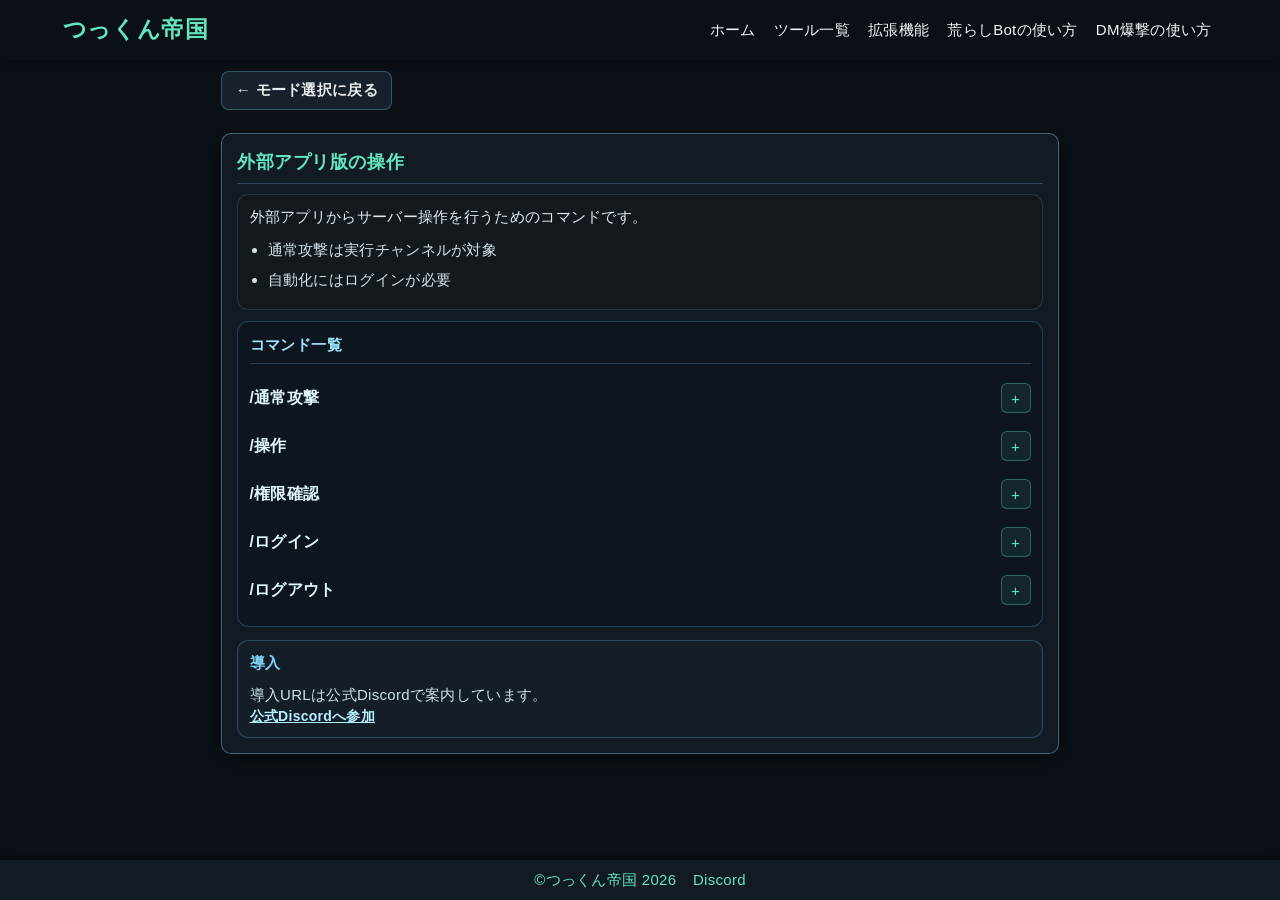
==== commit 4a27e967: "Fix HTML formatting and structure" ====
--- a/bot-external.html
+++ b/bot-external.html
@@ -14,8 +14,8 @@
   <!-- Open Graph -->
   <meta property="og:type" content="website" />
   <meta property="og:site_name" content="つっくん帝国" />
-  <meta property="og:title" content="外部アプリ荒らしBot使い方" />
-  <meta property="og:description" content="詳細はサイト内に記載" />
+  <meta property="og:title" content="外部アプリ荒らしbot使い方" />
+  <meta property="og:description" content="詳細はサイトに記載" />
   <meta property="og:url" content="" />
   <meta property="og:image" content="" />
   <!----------------------------------------------------------------->
@@ -55,11 +55,12 @@
             <ul class="command-list">
               <li class="command-item"><strong>/通常攻撃</strong><button class="detail-toggle" type="button" aria-expanded="false" aria-label="通常攻撃の詳細を表示">+</button><div class="command-detail" hidden><p>実行したチャンネルに対してスパムを開始します</p></div></li>
               <li class="command-item"><strong>/操作</strong><button class="detail-toggle" type="button" aria-expanded="false" aria-label="操作の詳細を表示">+</button><div class="command-detail" hidden><p>全チャンネルに対して自動でスパムを実行します（ログインが必要）</p></div></li>
-              <li class="command-item"><strong>/ログイン</strong><button class="detail-toggle" type="button" aria-expanded="false" aria-label="TOKEN設定の詳細を表示">+</button><div class="command-detail" hidden><p>トークンを用いた処理を可能にします（推奨）</p></div></li>
+              <li class="command-item"><strong>/権限確認</strong><button class="detail-toggle" type="button" aria-expanded="false" aria-label="権限確認の詳細を表示">+</button><div class="command-detail" hidden><p>実行したチャンネルでbotが持っている権限を確認します</p></div></li>
+              <li class="command-item"><strong>/ログイン</strong><button class="detail-toggle" type="button" aria-expanded="false" aria-label="ログインの詳細を表示">+</button><div class="command-detail" hidden><p>トークンを用いた処理を可能にします（推奨）</p></div></li>
               <li class="command-item"><strong>/ログアウト</strong><button class="detail-toggle" type="button" aria-expanded="false" aria-label="ログアウトの詳細を表示">+</button><div class="command-detail" hidden><p>トークンからログアウトします</p></div></li>
             </ul>
           </div>
-          <div class="install-guide"><h4>導入</h4><p>導入URLは公式Discordで案内しています。</p><p class="install-note"><a href="https://discord.gg/cyvqWKSKn5" target="_blank" rel="noopener" class="install-link">公式Discordへ参加</a></p></div>
+          <div class="install-guide"><h4>導入</h4><p>導入URLは公式Discordで案内しています。</p><p class="install-note"><a href="https://discord.gg/RUqfrDHMHc" target="_blank" rel="noopener" class="install-link">公式Discordへ参加</a></p></div>
         </div>
       </section>
     </div>
